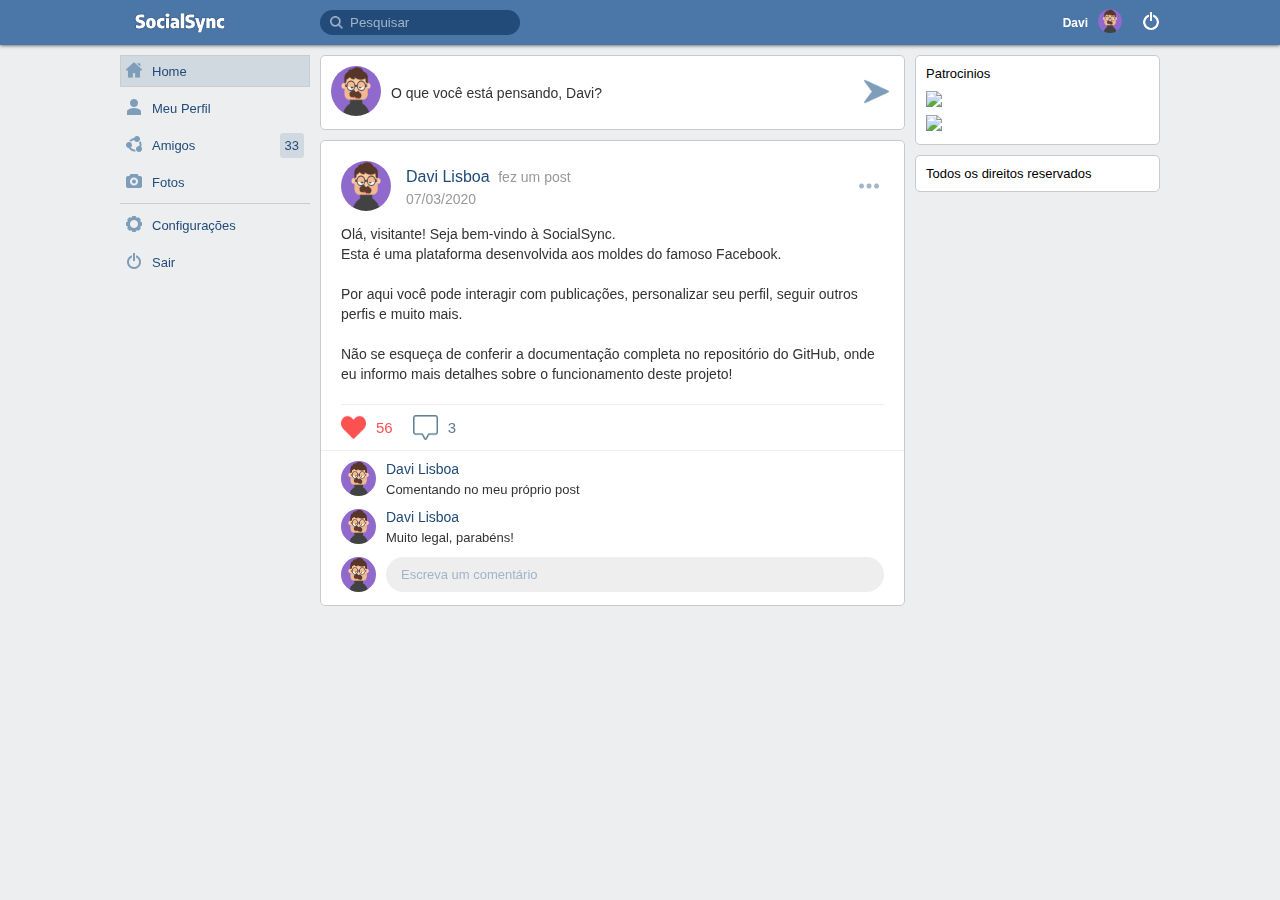
==== index.html @ d82d8374 "First commit" ====
<!DOCTYPE html>
<html>
<head>
    <meta charset="utf-8" />
    <title></title>
    <meta name="viewport" content="width=device-width,minimum-scale=1,initial-scale=1"/>
    <link rel="stylesheet" href="assets/css/style.css" />
</head>
<body>
    <header>
        <div class="container">
            <div class="logo">
                <a href=""><img src="assets/images/socialsync_logo.png" /></a>
            </div>
            <div class="head-side">
                <div class="head-side-left">
                    <div class="search-area">
                        <form method="GET">
                            <input type="search" placeholder="Pesquisar" name="s" />
                        </form>
                    </div>
                </div>
                <div class="head-side-right">
                    <a href="" class="user-area">
                        <div class="user-area-text">Davi</div>
                        <div class="user-area-icon">
                            <img src="media/avatars/avatar.jpg" />
                        </div>
                    </a>
                    <a href="" class="user-logout">
                        <img src="assets/images/power_white.png" />
                    </a>
                </div>
            </div>
        </div>
    </header>
    <section class="container main">
        <aside class="mt-10">
            <nav>
                <a href="">
                    <div class="menu-item active">
                        <div class="menu-item-icon">
                            <img src="assets/images/home-run.png" width="16" height="16" />
                        </div>
                        <div class="menu-item-text">
                            Home
                        </div>
                    </div>
                </a>
                <a href="">
                    <div class="menu-item">
                        <div class="menu-item-icon">
                            <img src="assets/images/user.png" width="16" height="16" />
                        </div>
                        <div class="menu-item-text">
                            Meu Perfil
                        </div>
                    </div>
                </a>
                <a href="">
                    <div class="menu-item">
                        <div class="menu-item-icon">
                            <img src="assets/images/friends.png" width="16" height="16" />
                        </div>
                        <div class="menu-item-text">
                            Amigos
                        </div>
                        <div class="menu-item-badge">
                            33
                        </div>
                    </div>
                </a>
                <a href="">
                    <div class="menu-item">
                        <div class="menu-item-icon">
                            <img src="assets/images/photo.png" width="16" height="16" />
                        </div>
                        <div class="menu-item-text">
                            Fotos
                        </div>
                    </div>
                </a>
                <div class="menu-splitter"></div>
                <a href="">
                    <div class="menu-item">
                        <div class="menu-item-icon">
                            <img src="assets/images/settings.png" width="16" height="16" />
                        </div>
                        <div class="menu-item-text">
                            Configurações
                        </div>
                    </div>
                </a>
                <a href="">
                    <div class="menu-item">
                        <div class="menu-item-icon">
                            <img src="assets/images/power.png" width="16" height="16" />
                        </div>
                        <div class="menu-item-text">
                            Sair
                        </div>
                    </div>
                </a>
            </nav>
        </aside>
        <section class="feed mt-10">
            
            <div class="row">
                <div class="column pr-5">

                    <div class="box feed-new">
                        <div class="box-body">
                            <div class="feed-new-editor m-10 row">
                                <div class="feed-new-avatar">
                                    <img src="media/avatars/avatar.jpg" />
                                </div>
                                <div class="feed-new-input-placeholder">O que você está pensando, Davi?</div>
                                <div class="feed-new-input" contenteditable="true"></div>
                                <div class="feed-new-send">
                                    <img src="assets/images/send.png" />
                                </div>
                            </div>
                        </div>
                    </div>

                    <div class="box feed-item">
                        <div class="box-body">
                            <div class="feed-item-head row mt-20 m-width-20">
                                <div class="feed-item-head-photo">
                                    <a href=""><img src="media/avatars/avatar.jpg" /></a>
                                </div>
                                <div class="feed-item-head-info">
                                    <a href=""><span class="fidi-name">Davi Lisboa</span></a>
                                    <span class="fidi-action">fez um post</span>
                                    <br/>
                                    <span class="fidi-date">07/03/2020</span>
                                </div>
                                <div class="feed-item-head-btn">
                                    <img src="assets/images/more.png" />
                                </div>
                            </div>
                            <div class="feed-item-body mt-10 m-width-20">
                                Olá, visitante! Seja bem-vindo à SocialSync. <br> Esta é uma plataforma desenvolvida aos moldes do famoso Facebook.<br/><br/>
                                Por aqui você pode interagir com publicações, personalizar seu perfil, seguir outros perfis e muito mais.<br/><br/>
                                Não se esqueça de conferir a documentação completa no repositório do GitHub, onde eu informo mais detalhes sobre o funcionamento deste projeto!
                            </div>
                            <div class="feed-item-buttons row mt-20 m-width-20">
                                <div class="like-btn on">56</div>
                                <div class="msg-btn">3</div>
                            </div>
                            <div class="feed-item-comments">
                                
                                <div class="fic-item row m-height-10 m-width-20">
                                    <div class="fic-item-photo">
                                        <a href=""><img src="media/avatars/avatar.jpg" /></a>
                                    </div>
                                    <div class="fic-item-info">
                                        <a href="">Davi Lisboa</a>
                                        Comentando no meu próprio post
                                    </div>
                                </div>

                                <div class="fic-item row m-height-10 m-width-20">
                                    <div class="fic-item-photo">
                                        <a href=""><img src="media/avatars/avatar.jpg" /></a>
                                    </div>
                                    <div class="fic-item-info">
                                        <a href="">Davi Lisboa</a>
                                        Muito legal, parabéns!
                                    </div>
                                </div>

                                <div class="fic-answer row m-height-10 m-width-20">
                                    <div class="fic-item-photo">
                                        <a href=""><img src="media/avatars/avatar.jpg" /></a>
                                    </div>
                                    <input type="text" class="fic-item-field" placeholder="Escreva um comentário" />
                                </div>

                            </div>
                        </div>
                    </div>

                    

                </div>
                <div class="column side pl-5">
                    <div class="box banners">
                        <div class="box-header">
                            <div class="box-header-text">Patrocinios</div>
                            <div class="box-header-buttons">
                                
                            </div>
                        </div>
                        <div class="box-body">
                            <a href=""><img src="https://alunos.b7web.com.br/media/courses/php-nivel-1.jpg" /></a>
                            <a href=""><img src="https://alunos.b7web.com.br/media/courses/laravel-nivel-1.jpg" /></a>
                        </div>
                    </div>
                    <div class="box">
                        <div class="box-body m-10">
                            Todos os direitos reservados
                        </div>
                    </div>
                </div>
            </div>

        </section>
    </section>
    <div class="modal">
        <div class="modal-inner">
            <a rel="modal:close">&times;</a>
            <div class="modal-content"></div>
        </div>
    </div>
    <script type="text/javascript" src="assets/js/script.js"></script>
    <script type="text/javascript" src="assets/js/vanillaModal.js"></script>
</body>
</html>
---- assets/css/style.css ----
@import 'defaults.css';
@import 'feed-item.css';
@import 'modal.css';

* {
    box-sizing: border-box;
    margin: 0;
    padding: 0;
}
body {
    font-family: Helvetica;
    font-size:13px;
    background-color:#edeef0;
    margin:0;
    padding-bottom:50px;
}
.container {
    max-width:1040px;
    margin:auto;
}
header {
    background-color:#4a76a8;
    height:45px;
    box-shadow: 0px 0px 4px #333;
    position:relative;
    z-index:99;
}
header .container {
    display:flex;
    height:inherit;
}
header .logo {
    width: 200px;
    display: flex;
    align-items: center;
}
header .logo a {
    display: flex;
}
header .logo img {
    height:20px;
}
header .head-side {
    flex:1;
    display:flex;
    justify-content: space-between;
    align-items: center;
}
.head-side .head-side-left {
    display: flex;
}
.head-side .head-side-right {
    display: flex;
    align-items: center;
}
.search-area input {
    background-color:#224b7a;
    background-image: url('../images/search.png');
    background-size: 13px;
    background-position-x: 10px;
    background-position-y: center;
    background-repeat: no-repeat;
    width:200px;
    height:25px;
    border-radius:15px;
    border:0;
    outline:0;
    padding-left:30px;
    transition: all .3s;
}
::placeholder {
    color:#A2B4C9;
}
.search-area input:focus {
    width:300px;
    background-color: #FFF;
}

.user-area {
    display:flex;
    align-items: center;
    cursor: pointer;
    text-decoration: none;
}
.user-area-text {
    color:#FFF;
    font-size:12px;
    font-weight: bold;
    margin-right:10px;
}
.user-area-icon {
    margin-right:5px;
}
.user-area-icon img {
    width:24px;
    height:24px;
    border-radius: 50%;
}
.user-area-box {
    width:100px;
    height:100px;
    position:absolute;
    background-color:#fff;
    top:45px;
}

.user-logout {
    display:block;
    margin-left:15px;
}
.user-logout img {
    width:18px;
    height:18px;
}

.main {
    display:flex;
}
.main aside {
    width:190px;
    margin-right:10px;
}
.main aside nav a {
    text-decoration: none;
    display:block;
    color:#224b7a;
    margin-bottom:5px;
}
.menu-splitter {
    border-top:1px solid #ccc;
    margin-bottom:5px;
}
.menu-item {
    display:flex;
    align-items: center;
    height:32px;
    border:1px solid #edeef0;
}
.menu-item:hover, .menu-item.active {
    background-color:#d1d9e0;
    border:1px solid #CCC;
}
.menu-item-icon {
    width:16px;
    margin-right:10px;
    margin-left:5px;
}
.menu-item-text {
    flex:1;
    font-size:13px;
}
.menu-item-badge {
    background-color:#d1d9e0;
    padding:5px;
    border-radius:3px;
    margin-right:5px;
}

.main .feed {
    flex:1;
}

.feed .box {
    background-color: #FFF;
    border:1px solid #c9cacc;
    border-radius:5px;
    margin-bottom:10px;
}
.box .box-header {
    padding:10px;
    display: flex;
    align-items: center;
    justify-content: space-between;
}
.box .box-header-text {
    flex:1;
}
.box .box-header-text span {
    color:#999;
}
.box .box-header-buttons a {
    font-size:13px;
    color:#999;
    text-decoration: none;
}
.box .box-body img {
    max-width:100%;
}

.feed .border-top-flat {
    border-top:0;
    border-top-left-radius: 0;
    border-top-right-radius: 0;
}

.feed .row {
    display:flex;
}
.feed .column {
    display:flex;
    flex-direction: column;
    justify-content: flex-start;
    flex:1;
}
.feed .side {
    flex:none;
    width:250px;
}


.feed-new-editor {
    align-items: center;
}
.feed-new-avatar {
    margin-right:10px;
}
.feed-new-avatar img {
    width:50px;
    height:50px;
    border-radius:50%;
}
.feed-new-input-placeholder {
    flex:1;
    font-size:14px;
    color:#333;
}
.feed-new-input {
    flex:1;
    outline:0;
    border:0;
    font-size:14px;
    display: none;
    color:#333;
}
.feed-new-send {
    cursor: pointer;
    margin-right:5px;
}
.feed-new-send img {
    width:25px;
    height:25px;
}

.banners .box-body {
    margin:0 10px 10px 10px;
}
.banners .box-body a {
    display: block;
    margin-bottom:5px;
}

.profile-cover {
    height:250px;
    background-size: cover;
    background-position: center;
}

.profile-info {
    align-items: center;
}
.profile-info-avatar {
    margin-right:15px;
}
.profile-info-avatar img {
    width:50px;
    height:50px;
    border-radius:50%;
}
.profile-info-name {
    flex:1;
}
.profile-info-name-text {
    font-size:20px;
    margin-bottom:5px;
}
.profile-info-name-text a {
    color:#000;
    text-decoration: none;
}
.profile-info-location {
    color:#819db9;
    font-size:13px;
    text-transform: uppercase;
    background-image:url('../images/pin.png');
    background-size: auto 15px;
    background-position: left center;
    background-repeat: no-repeat;
    padding-left:20px;
}

.profile-info-item {
    text-align: center;
}
.profile-info-item-n {
    font-weight: bold;
    font-size:20px;
    color:#224b7a;
}
.profile-info-item-s {
    font-size:14px;
    color:#999;
}

.user-info-mini {
    display:flex;
    align-items: center;
    margin:20px;
    color:#819db9;
    font-size:13px;
}
.user-info-mini img {
    width:20px;
    height:20px;
    margin-right:15px;
}

.friend-list {
    display: grid;
    grid-template-columns: repeat(3, 1fr);
}
.full-friend-list {
    display: grid;
    grid-template-columns: repeat(7, 1fr);
}

.friend-icon {
    text-align: center;
    margin:10px 0;
}
.friend-icon a {
    text-decoration: none;
}
.friend-icon-avatar {
    margin-bottom:5px;
}
.friend-icon-avatar img {
    width:55px;
    height:55px;
    border-radius:50%;
}
.friend-icon-name {
    width:60px;
    font-size:14px;
    margin: auto;
    color:#224b7a;
    white-space: nowrap;
    overflow: hidden;
    text-overflow: ellipsis;
}

.user-photo-item {
    margin-right:10px;
}
.user-photo-item:last-child {
    margin-right:0;
}
.user-photo-item img {
    max-width: 100%;
}

.tabs {
    border-bottom: 1px solid #c9cacc;
    display: flex;
}
.tab-item {
    padding:20px;
    font-size:15px;
    color:#999;
    border-bottom:2px solid #FFF;
    cursor: pointer;
}
.tab-item:hover {
    color:#000;
}
.tab-item.active {
    color:#000;
    border-bottom:2px solid #224b7a;
}
.tab-body {
    display: none;
    padding:10px 0;
}

.full-user-photos {
    display: grid;
    grid-template-columns: repeat(4, 1fr);
    gap:10px;
    margin:20px;
}
.full-user-photos .user-photo-item {
    margin:0;
}

@media (max-width: 992px) {
    header .head-side-right {
        display:none !important;
    }

    header .logo {
        margin-left:10px;
    }

    .search-area input {
        width:35px;
    }
    .search-area input:focus {
        width:150px;
    }

    header .head-side {
        justify-content: flex-end;
    }

    .head-side-left {
        margin-right:10px;
    }

    .main {
        flex-direction: column;
    }

    .main aside {
        width:100%;
    }

    aside nav {
        display:flex;
        width: 100%;
        overflow-x: auto;
        padding: 0 10px;
    }

    .main aside nav a {
        margin-right:15px;
    }

    .menu-splitter {
        display:none;
    }

    .menu-item-badge {
        display:none;
    }

    .menu-item-text {
        margin-right:5px;
    }

    .feed .side {
        display:none;
    }

    .feed > .row > .column {
       padding:0 10px; 
    }

    .profile-cover {
        height:150px;
    }

    .profile-info {
        flex-direction: column;
    }

    .profile-info-name {
        margin-top:10px;
    }

    .profile-info-data {
        margin-top:30px;
    }

    .full-friend-list {
        grid-template-columns: repeat(3, 1fr);
    }

    .full-user-photos {
        grid-template-columns: repeat(1, 1fr);
    }

}
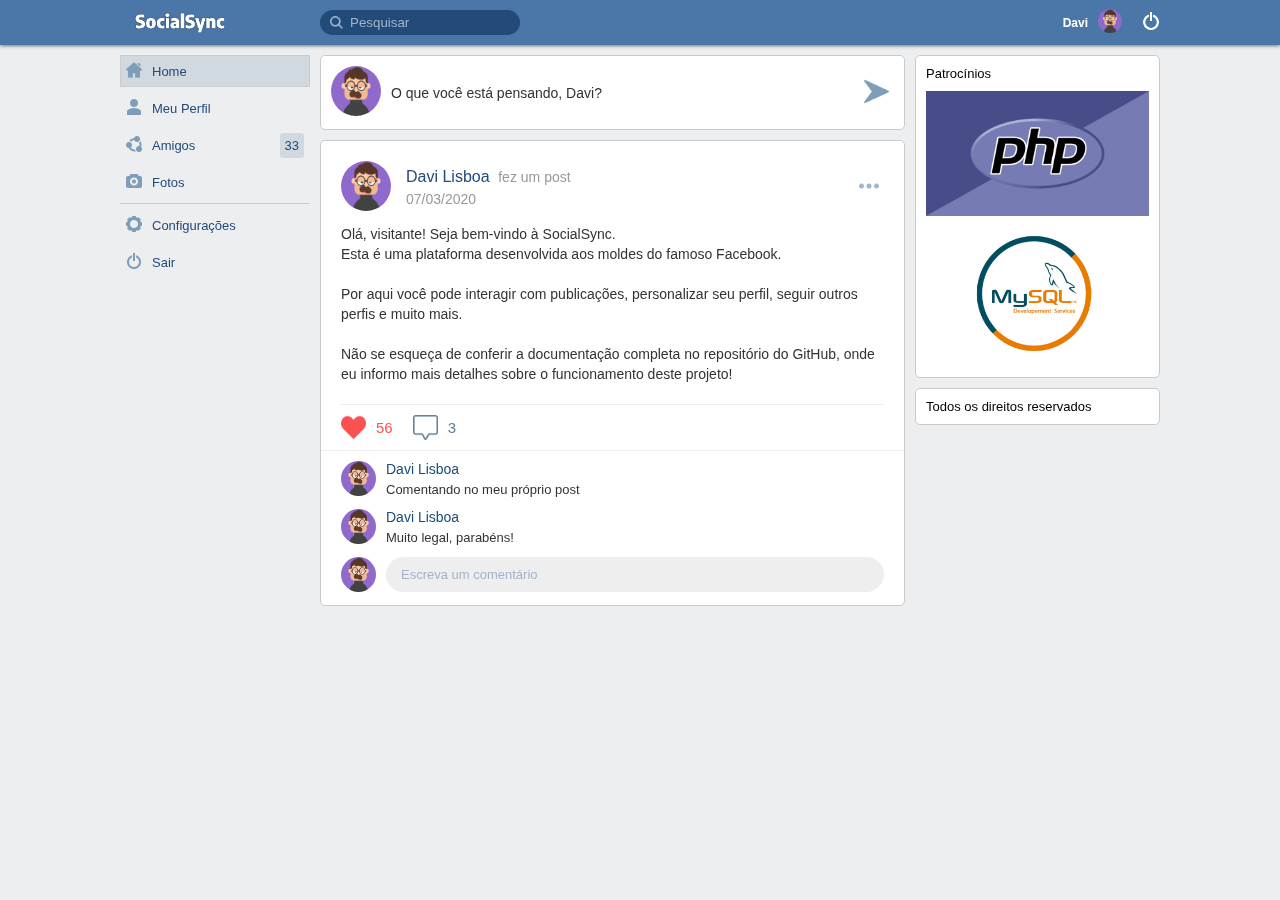
==== commit d9d70ae1: "Update Patrocinios" ====
--- a/index.html
+++ b/index.html
@@ -187,14 +187,14 @@
                 <div class="column side pl-5">
                     <div class="box banners">
                         <div class="box-header">
-                            <div class="box-header-text">Patrocinios</div>
+                            <div class="box-header-text">Patrocínios</div>
                             <div class="box-header-buttons">
                                 
                             </div>
                         </div>
                         <div class="box-body">
-                            <a href=""><img src="https://alunos.b7web.com.br/media/courses/php-nivel-1.jpg" /></a>
-                            <a href=""><img src="https://alunos.b7web.com.br/media/courses/laravel-nivel-1.jpg" /></a>
+                            <a href=""><img src="media/courses/php-nivel-1.png" /></a>
+                            <a href=""><img src="media/courses/mysql-nivel-1.jpg" /></a>
                         </div>
                     </div>
                     <div class="box">
